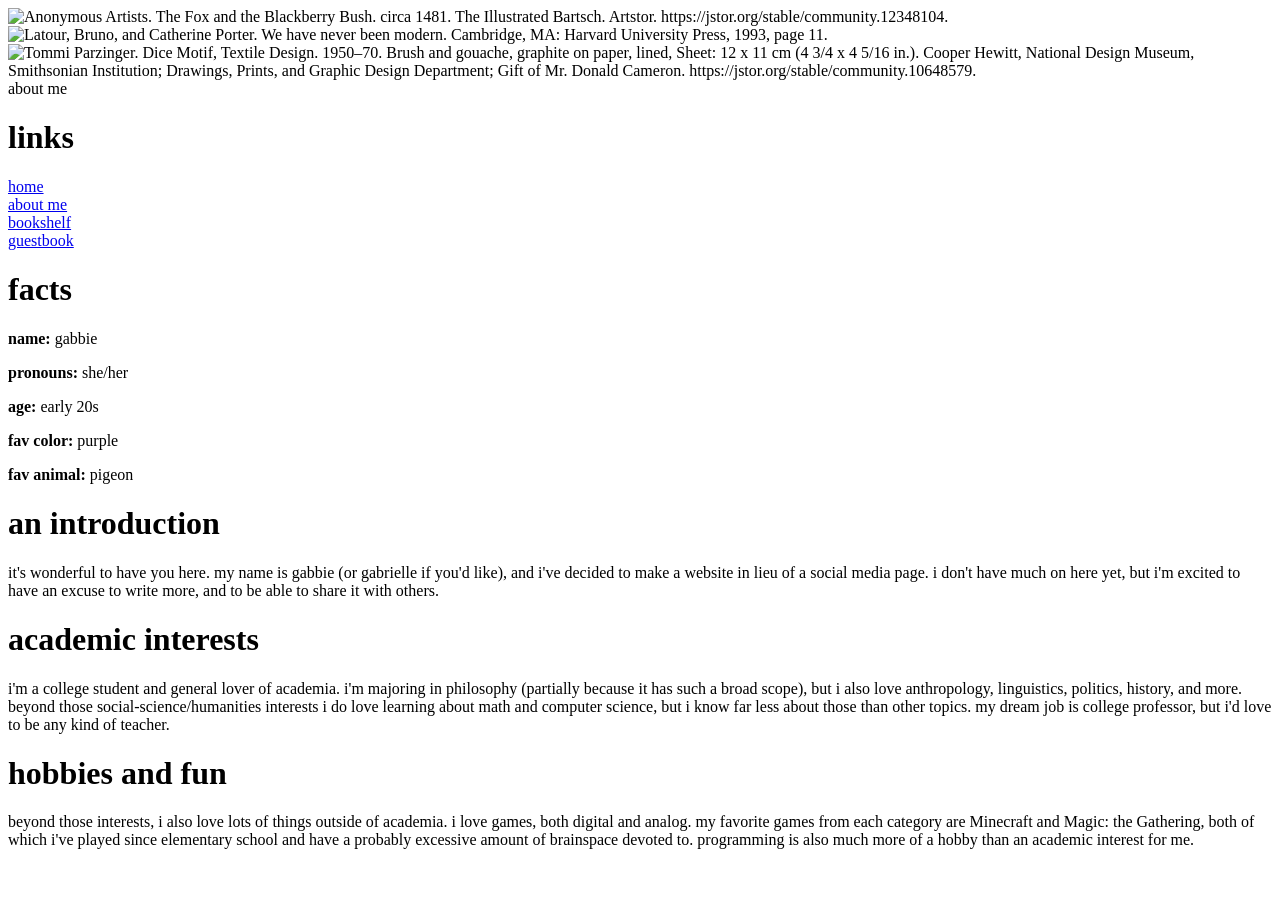
==== output/about.html @ dfa95214 "Initial commit." ====
<!DOCTYPE html>
<html>
<head>
	<meta charset="utf-8">
	<meta name="viewport" content="width=device-width, initial-scale=1">
	<link rel="stylesheet" href="/styles/basic.css">
	<link rel="stylesheet" href="/styles/about.css">
	<title>about me ꕥ candlebyte</title>
</head>
<body>
	<div id="main">
		<img class="frame" src="/assets/blackberry-fox.jpg" alt="Anonymous Artists. The Fox and the Blackberry Bush. circa 1481. The Illustrated Bartsch. Artstor. https://jstor.org/stable/community.12348104." style="
			left: 14vw;
			top: 20vw;
			width: 15vw;
		">
		<img class="frame" alt="Latour, Bruno, and Catherine Porter. We have never been modern. Cambridge, MA: Harvard University Press, 1993, page 11." src="/assets/latour-diagram.png" style="
			right: 9vw;
			top: 39vw;
			width: 18vw;
		">
		<img class="frame" src="/assets/dice.jpg" alt="Tommi Parzinger. Dice Motif, Textile Design. 1950–70. Brush and gouache, graphite on paper, lined, Sheet: 12 x 11 cm (4 3/4 x 4 5/16 in.). Cooper Hewitt, National Design Museum, Smithsonian Institution; Drawings, Prints, and Graphic Design Department; Gift of Mr. Donald Cameron. https://jstor.org/stable/community.10648579." style="
			left: 15vw;
			top: 58vw;
			width: 10vw;
		">
		<div id="v-stretch">
			<div class="block" id="header">
				about me
			</div>
			<div class="block-row" id="subheader">
				<div id="links" class="block">
					<h1>links</h1>
					<a href="/index.html">home</a><br>
<a href="/about.html">about me</a><br>
<a href="/bookshelf.html">bookshelf</a><br>
<a href="/guestbook.html">guestbook</a><br>

				</div>
				<div class="block" id="facts-block">
					<h1>facts</h1>
					<div id="facts-wrapper">
						<p><strong>name:</strong> gabbie</p>
						<p><strong>pronouns:</strong> she/her</p>
						<p><strong>age:</strong> early 20s</p>
						<p><strong>fav color:</strong> purple</p>
						<p><strong>fav animal:</strong> pigeon</p>
					</div>
				</div>
			</div><div class="block" id="content">
				<div class="markdown-container">
				    <h1>an introduction</h1>
<p>it's wonderful to have you here. my name is gabbie (or gabrielle if you'd like), and i've decided to make a website in lieu of a social media page. i don't have much on here yet, but i'm excited to have an excuse to write more, and to be able to share it with others.</p>

				</div>
			</div><div class="block" id="content">
				<div class="markdown-container">
				    <h1>academic interests</h1>
<p>i'm a college student and general lover of academia. i'm majoring in philosophy (partially because it has such a broad scope), but i also love anthropology, linguistics, politics, history, and more. beyond those social-science/humanities interests i do love learning about math and computer science, but i know far less about those than other topics. my dream job is college professor, but i'd love to be any kind of teacher.</p>

				</div>
			</div><div class="block" id="content">
				<div class="markdown-container">
				    <h1>hobbies and fun</h1>
<p>beyond those interests, i also love lots of things outside of academia. i love games, both digital and analog. my favorite games from each category are Minecraft and Magic: the Gathering, both of which i've played since elementary school and have a probably excessive amount of brainspace devoted to. programming is also much more of a hobby than an academic interest for me.</p>
				</div>
			</div></div>
	</div>
</body>
</html>
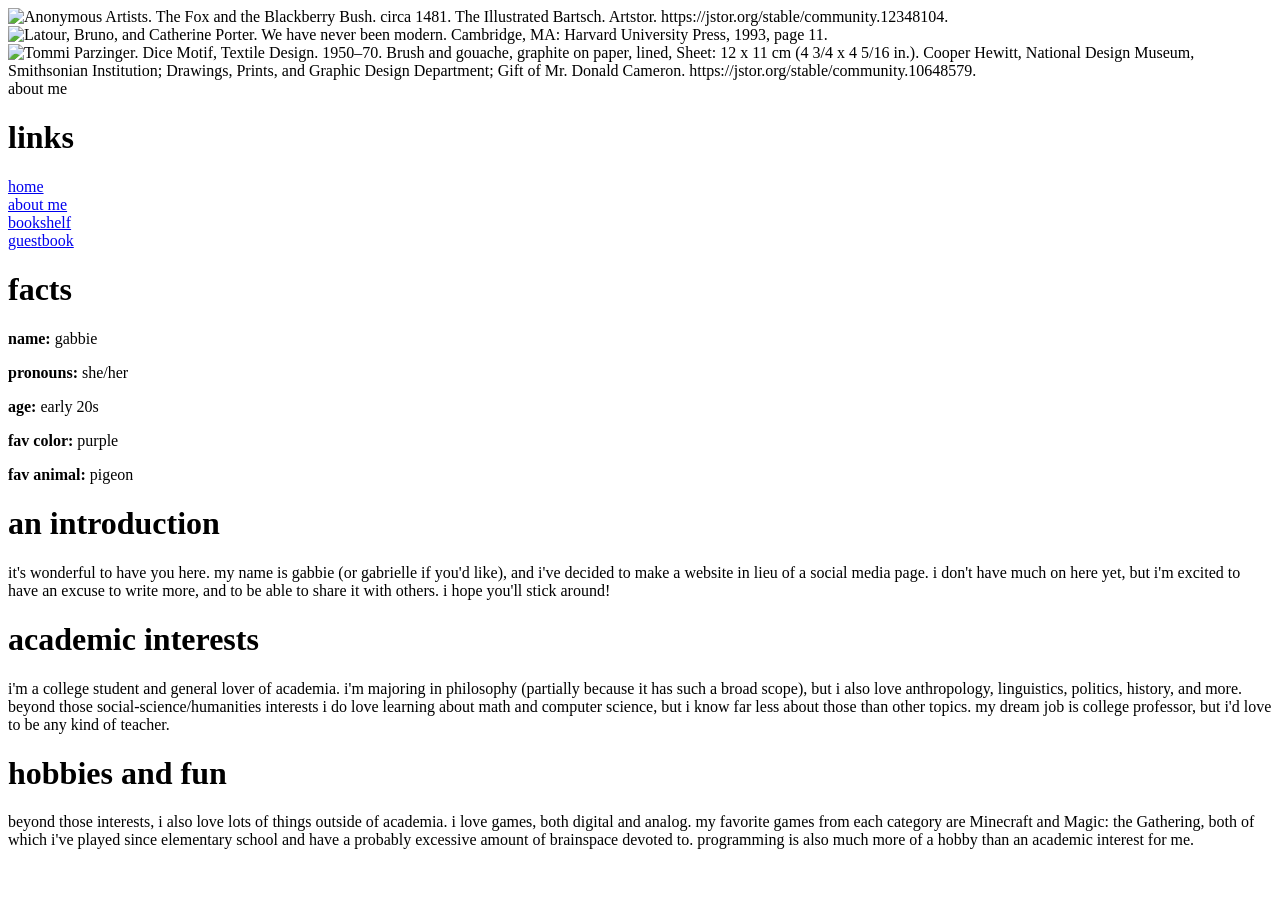
==== commit 3679fbda: "Edited about me page. Retesting deployment." ====
--- a/output/about.html
+++ b/output/about.html
@@ -50,7 +50,7 @@
 			</div><div class="block" id="content">
 				<div class="markdown-container">
 				    <h1>an introduction</h1>
-<p>it's wonderful to have you here. my name is gabbie (or gabrielle if you'd like), and i've decided to make a website in lieu of a social media page. i don't have much on here yet, but i'm excited to have an excuse to write more, and to be able to share it with others.</p>
+<p>it's wonderful to have you here. my name is gabbie (or gabrielle if you'd like), and i've decided to make a website in lieu of a social media page. i don't have much on here yet, but i'm excited to have an excuse to write more, and to be able to share it with others. i hope you'll stick around!</p>
 
 				</div>
 			</div><div class="block" id="content">
